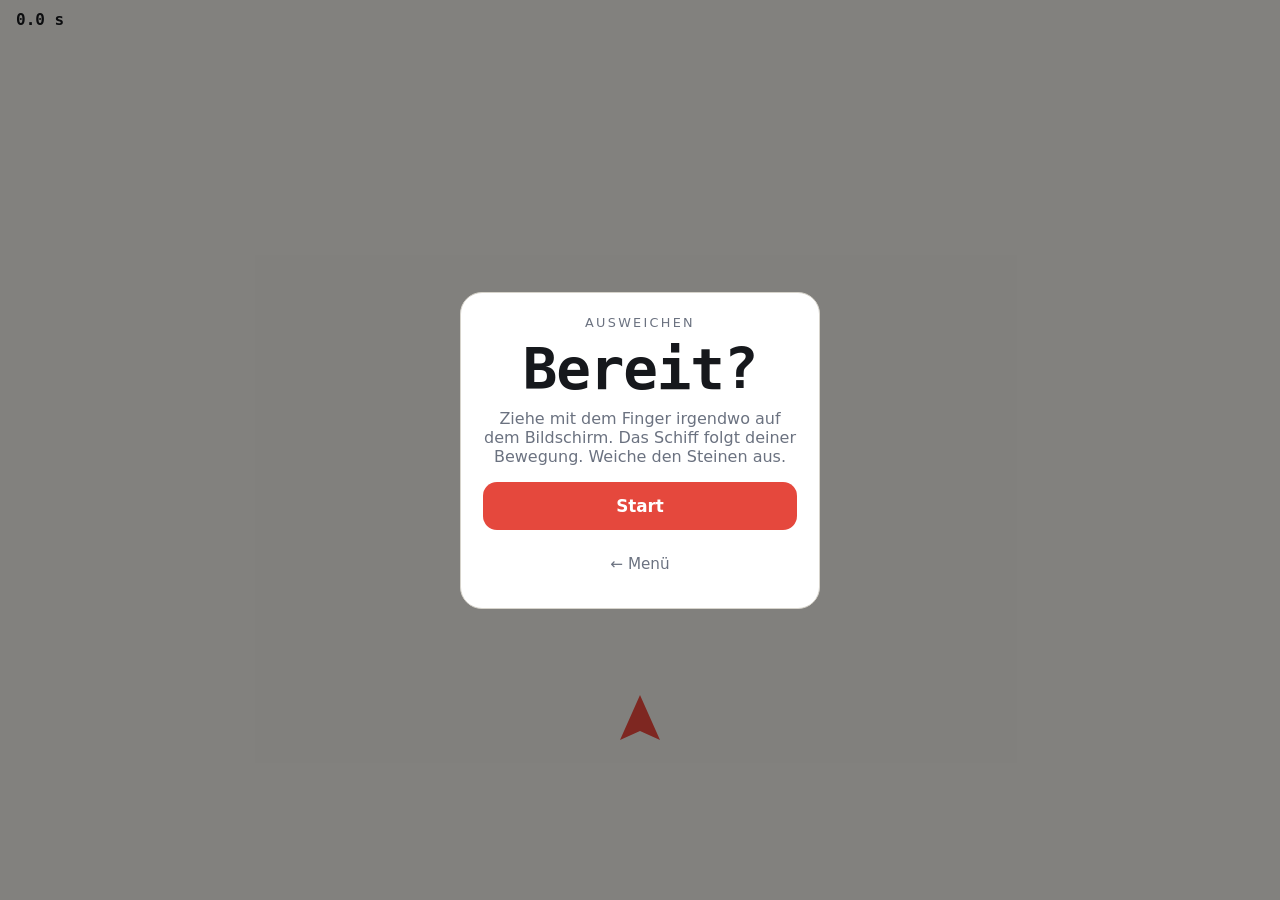
==== ausweichen.html @ 64c8bddb "Add files via upload" ====
<!DOCTYPE html>
<html lang="de">
<head>
<meta charset="utf-8">
<meta name="viewport" content="width=device-width, initial-scale=1, viewport-fit=cover">
<title>Ausweichen</title>
<link rel="stylesheet" href="base.css">
<style>
html,body{height:100%;overflow:hidden;overscroll-behavior:none}
body{position:fixed;top:0;left:0;right:0;bottom:0;user-select:none;-webkit-user-select:none;-webkit-touch-callout:none}
#cv{display:block;width:100%;height:100%;touch-action:none}
#hud{position:fixed;left:0;right:0;top:calc(env(safe-area-inset-top,0px) + 10px);display:flex;justify-content:space-between;padding:0 16px;pointer-events:none;font-family:"SF Mono",ui-monospace,Menlo,Consolas,monospace;font-weight:700}
#bs{color:var(--mute);font-weight:500}
.ov{position:fixed;top:0;left:0;right:0;bottom:0;display:flex;align-items:center;justify-content:center;padding:20px;background:rgba(0,0,0,.45)}
.ov.hide{display:none}
.panel{width:100%;max-width:360px;background:var(--card);border:1px solid var(--line);border-radius:22px;padding:22px;text-align:center}
.big.gold{color:var(--gold)}
</style>
</head>
<body>
<canvas id="cv"></canvas>
<div id="hud"><span id="tm">0.0 s</span><span id="bs"></span></div>
<div class="ov" id="ov"><div class="panel">
  <p class="label">Ausweichen</p>
  <p class="big" id="ovBig">Bereit?</p>
  <p class="sub" id="ovSub">Ziehe mit dem Finger irgendwo auf dem Bildschirm. Das Schiff folgt deiner Bewegung. Weiche den Steinen aus.</p>
  <button class="btn" id="go">Start</button>
  <a class="back" href="index.html">← Menü</a>
</div></div>
<script>
var cv=document.getElementById("cv"),ctx=cv.getContext("2d"),tm=document.getElementById("tm"),bs=document.getElementById("bs");
var ov=document.getElementById("ov"),ovBig=document.getElementById("ovBig"),ovSub=document.getElementById("ovSub");
var KEY="game:ausweichen:best",SENS=1.25;
var W=0,H=0,unit=0,st="ready",p={x:0,y:0,r:16},stones=[],t=0,acc=0,last=0,lock=0,pid=null,lx=0,ly=0,col={bg:"#101215",stone:"#9aa3b0",accent:"#e5483d"},best=0;
try{best=parseFloat(localStorage.getItem(KEY))||0}catch(e){}
function showBest(){bs.textContent=best?"Rekord "+best.toFixed(1)+" s":""}
function fit(){
  var dpr=Math.min(window.devicePixelRatio||1,2);W=cv.clientWidth;H=cv.clientHeight;unit=Math.min(W,H);
  cv.width=Math.round(W*dpr);cv.height=Math.round(H*dpr);ctx.setTransform(dpr,0,0,dpr,0,0);clampP();draw();
}
function clampP(){p.x=Math.max(p.r,Math.min(W-p.r,p.x));p.y=Math.max(H*0.4,Math.min(H-p.r-H*0.04,p.y))}
function colors(){var s=getComputedStyle(document.documentElement);["bg","stone","accent"].forEach(function(k){col[k]=s.getPropertyValue("--"+k).trim()||col[k]})}
function reset(){p.r=Math.max(12,Math.min(20,unit*0.04));p.x=W/2;p.y=H*0.8;stones=[];t=0;acc=0;tm.textContent="0.0 s"}
function spawn(spd){
  var r=Math.max(11,Math.min(34,unit*(0.03+Math.random()*0.06))),pts=[],n=7;
  for(var i=0;i<n;i++)pts.push([i/n*Math.PI*2,0.75+Math.random()*0.3]);
  var x=Math.random()<0.3?p.x+(Math.random()-0.5)*70:r+Math.random()*(W-2*r);
  stones.push({x:Math.max(r,Math.min(W-r,x)),y:-r,r:r,vy:spd*H*(0.8+Math.random()*0.5),vx:(Math.random()-0.5)*unit*0.15,a:Math.random()*6,w:(Math.random()-0.5)*3,pts:pts});
}
function update(dt){
  t+=dt;
  var spd=Math.min(1.25,0.32+0.011*t),gap=Math.max(0.16,0.62-0.01*t);
  acc+=dt;while(acc>gap){acc-=gap;if(stones.length<45)spawn(spd)}
  for(var i=stones.length-1;i>=0;i--){
    var s=stones[i];s.y+=s.vy*dt;s.x+=s.vx*dt;s.a+=s.w*dt;
    if(s.y-s.r>H+10){stones.splice(i,1);continue}
    var dx=s.x-p.x,dy=s.y-p.y,rr=p.r*0.7+s.r*0.8;
    if(dx*dx+dy*dy<rr*rr){over();return}
  }
  tm.textContent=t.toFixed(1)+" s";
}
function draw(){
  ctx.fillStyle=col.bg;ctx.fillRect(0,0,W,H);
  ctx.fillStyle=col.stone;
  stones.forEach(function(s){
    ctx.save();ctx.translate(s.x,s.y);ctx.rotate(s.a);ctx.beginPath();
    s.pts.forEach(function(q,i){var x=Math.cos(q[0])*s.r*q[1],y=Math.sin(q[0])*s.r*q[1];if(i)ctx.lineTo(x,y);else ctx.moveTo(x,y)});
    ctx.closePath();ctx.fill();ctx.restore();
  });
  ctx.fillStyle=col.accent;ctx.beginPath();
  ctx.moveTo(p.x,p.y-p.r*1.25);ctx.lineTo(p.x+p.r,p.y+p.r);ctx.lineTo(p.x,p.y+p.r*0.55);ctx.lineTo(p.x-p.r,p.y+p.r);ctx.closePath();ctx.fill();
}
function loop(ts){
  if(st!=="play")return;
  var dt=last?Math.min(0.05,(ts-last)/1000):0;last=ts;
  update(dt);draw();
  if(st==="play")requestAnimationFrame(loop);
}
function begin(){colors();reset();st="play";last=0;ov.classList.add("hide");requestAnimationFrame(loop)}
function over(){
  st="over";pid=null;lock=Date.now()+600;draw();
  var rec=t>best;if(rec){best=Math.round(t*10)/10;try{localStorage.setItem(KEY,String(best))}catch(e){}}
  showBest();
  ovBig.textContent=t.toFixed(1)+" s";ovBig.className="big"+(rec?" gold":"");
  ovSub.textContent=rec?"Neuer Rekord!":"Rekord: "+best.toFixed(1)+" s";
  document.getElementById("go").textContent="Nochmal";ov.classList.remove("hide");
}
document.getElementById("go").addEventListener("click",function(){if(Date.now()>=lock)begin()});
cv.addEventListener("pointerdown",function(e){
  if(st!=="play"||pid!==null)return;e.preventDefault();pid=e.pointerId;lx=e.clientX;ly=e.clientY;
  try{cv.setPointerCapture(pid)}catch(_){}
});
cv.addEventListener("pointermove",function(e){
  if(e.pointerId!==pid||st!=="play")return;e.preventDefault();
  p.x+=(e.clientX-lx)*SENS;p.y+=(e.clientY-ly)*SENS;lx=e.clientX;ly=e.clientY;clampP();
});
function endp(e){if(e.pointerId===pid)pid=null}
cv.addEventListener("pointerup",endp);cv.addEventListener("pointercancel",endp);
document.addEventListener("touchmove",function(e){e.preventDefault()},{passive:false});
window.addEventListener("resize",fit);window.addEventListener("orientationchange",fit);
colors();fit();reset();draw();showBest();
</script>
</body>
</html>
---- base.css ----
:root{--bg:#eceae4;--card:#fff;--ink:#16181c;--mute:#6b7280;--line:#d6d3cb;--accent:#e5483d;--accent-ink:#fff;--stone:#6b7280;--ok:#12a85a;--gold:#b8860b;
box-sizing:border-box;padding-top:env(safe-area-inset-top,0px);padding-bottom:env(safe-area-inset-bottom,0px)}
@media (prefers-color-scheme:dark){:root:not([data-theme="light"]){--bg:#101215;--card:#181b20;--ink:#f1f2f4;--mute:#8b93a0;--line:#262a31;--stone:#9aa3b0;--ok:#2fd27a;--gold:#f5c542}}
:root[data-theme="dark"]{--bg:#101215;--card:#181b20;--ink:#f1f2f4;--mute:#8b93a0;--line:#262a31;--stone:#9aa3b0;--ok:#2fd27a;--gold:#f5c542}
*{box-sizing:border-box}
html{scroll-padding-top:env(safe-area-inset-top,0px)}
html,body{margin:0}
body{background:var(--bg);color:var(--ink);font-family:"Avenir Next","Trebuchet MS",system-ui,sans-serif;-webkit-tap-highlight-color:transparent}
.label{font-size:.8rem;letter-spacing:.18em;text-transform:uppercase;color:var(--mute);margin:0}
.big{font-family:"SF Mono",ui-monospace,Menlo,Consolas,monospace;font-size:clamp(2.2rem,11vw,3.6rem);font-weight:700;margin:6px 0;letter-spacing:-.02em}
.sub{margin:0 0 16px;color:var(--mute);font-size:1rem}
.btn{display:block;width:100%;min-height:48px;border:0;border-radius:14px;background:var(--accent);color:var(--accent-ink);font:inherit;font-weight:700;font-size:1.05rem}
.back{display:inline-block;margin-top:12px;min-height:44px;line-height:44px;color:var(--mute);text-decoration:none;font-size:.95rem}
button:focus-visible,a:focus-visible{outline:3px solid var(--accent);outline-offset:2px}
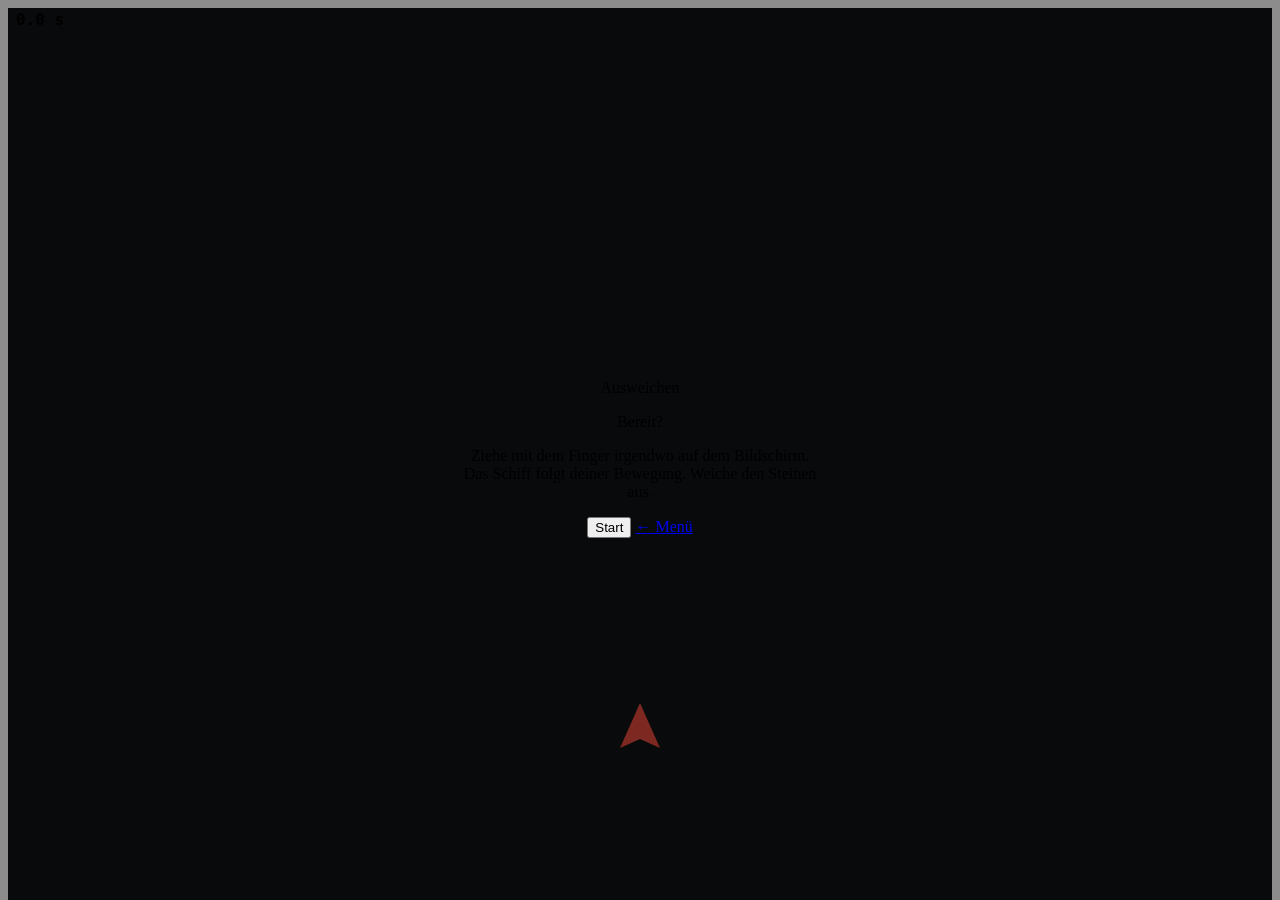
==== commit 9290ef7f: "Add files via upload" ====
--- a/ausweichen.html
+++ b/ausweichen.html
@@ -3,6 +3,13 @@
 <head>
 <meta charset="utf-8">
 <meta name="viewport" content="width=device-width, initial-scale=1, viewport-fit=cover">
+<meta name="apple-mobile-web-app-capable" content="yes">
+<meta name="mobile-web-app-capable" content="yes">
+<meta name="apple-mobile-web-app-title" content="Games">
+<meta name="theme-color" content="#eceae4" media="(prefers-color-scheme: light)">
+<meta name="theme-color" content="#101215" media="(prefers-color-scheme: dark)">
+<link rel="manifest" href="manifest.json">
+<link rel="apple-touch-icon" href="icon-180.png">
 <title>Ausweichen</title>
 <link rel="stylesheet" href="base.css">
 <style>
@@ -42,19 +49,19 @@
 function colors(){var s=getComputedStyle(document.documentElement);["bg","stone","accent"].forEach(function(k){col[k]=s.getPropertyValue("--"+k).trim()||col[k]})}
 function reset(){p.r=Math.max(12,Math.min(20,unit*0.04));p.x=W/2;p.y=H*0.8;stones=[];t=0;acc=0;tm.textContent="0.0 s"}
 function spawn(spd){
-  var r=Math.max(11,Math.min(34,unit*(0.03+Math.random()*0.06))),pts=[],n=7;
+  var r=Math.max(11,Math.min(40,unit*(0.035+Math.random()*0.07))),pts=[],n=7;
   for(var i=0;i<n;i++)pts.push([i/n*Math.PI*2,0.75+Math.random()*0.3]);
-  var x=Math.random()<0.3?p.x+(Math.random()-0.5)*70:r+Math.random()*(W-2*r);
-  stones.push({x:Math.max(r,Math.min(W-r,x)),y:-r,r:r,vy:spd*H*(0.8+Math.random()*0.5),vx:(Math.random()-0.5)*unit*0.15,a:Math.random()*6,w:(Math.random()-0.5)*3,pts:pts});
+  var x=Math.random()<Math.min(0.55,0.3+0.006*t)?p.x+(Math.random()-0.5)*70:r+Math.random()*(W-2*r);
+  stones.push({x:Math.max(r,Math.min(W-r,x)),y:-r,r:r,vy:spd*H*(0.8+Math.random()*0.5),vx:(Math.random()-0.5)*unit*0.22,a:Math.random()*6,w:(Math.random()-0.5)*3,pts:pts});
 }
 function update(dt){
   t+=dt;
-  var spd=Math.min(1.25,0.32+0.011*t),gap=Math.max(0.16,0.62-0.01*t);
-  acc+=dt;while(acc>gap){acc-=gap;if(stones.length<45)spawn(spd)}
+  var spd=Math.min(1.6,0.42+0.016*t),gap=Math.max(0.12,0.5-0.012*t);
+  acc+=dt;while(acc>gap){acc-=gap;if(stones.length<70)spawn(spd)}
   for(var i=stones.length-1;i>=0;i--){
     var s=stones[i];s.y+=s.vy*dt;s.x+=s.vx*dt;s.a+=s.w*dt;
     if(s.y-s.r>H+10){stones.splice(i,1);continue}
-    var dx=s.x-p.x,dy=s.y-p.y,rr=p.r*0.7+s.r*0.8;
+    var dx=s.x-p.x,dy=s.y-p.y,rr=p.r*0.75+s.r*0.85;
     if(dx*dx+dy*dy<rr*rr){over();return}
   }
   tm.textContent=t.toFixed(1)+" s";
